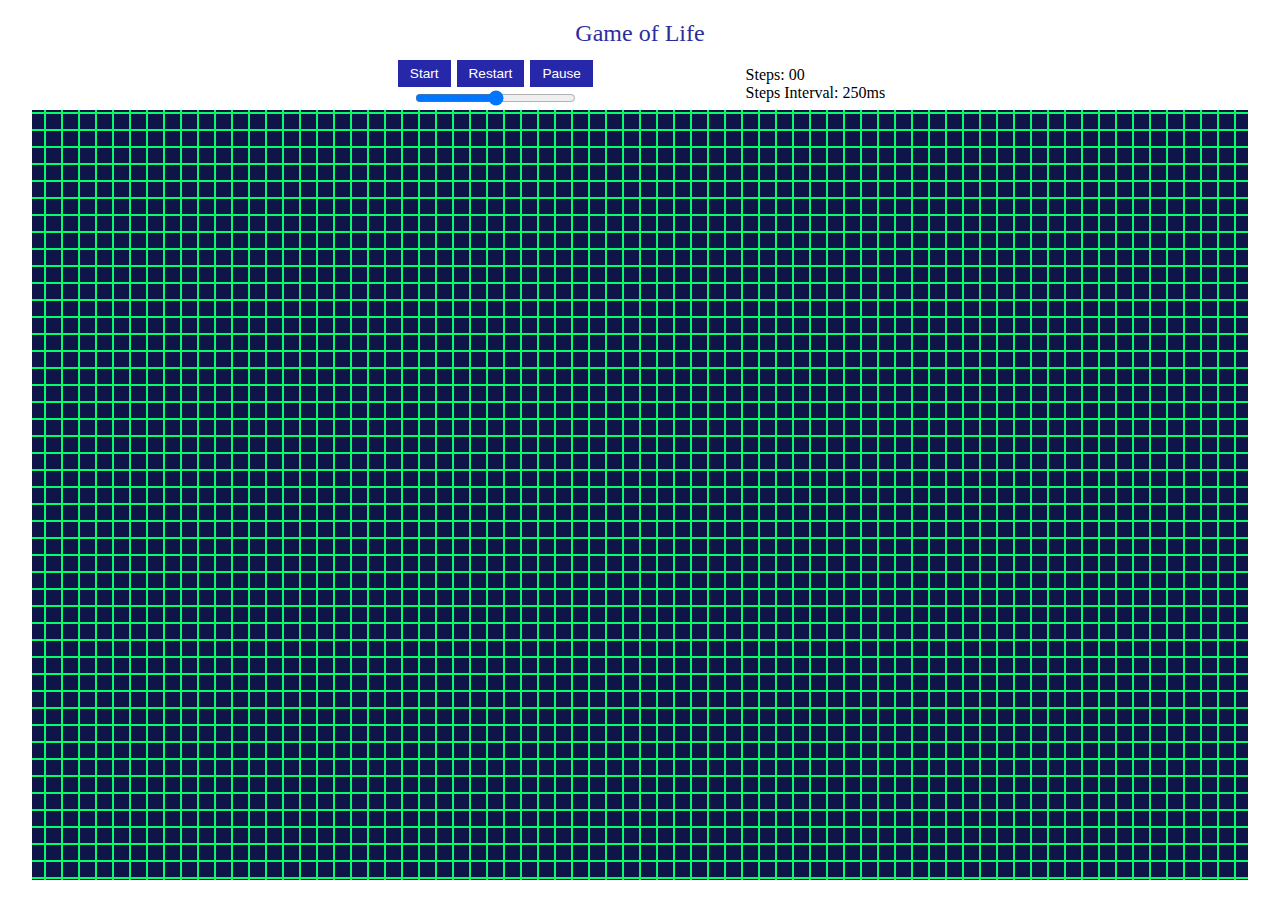
==== index.html @ 8b5fc4f6 ":fire: alpha 2-a" ====
<!DOCTYPE html>
<html lang="en">
  <head>
    <meta charset="UTF-8" />
    <meta http-equiv="X-UA-Compatible" content="IE=edge" />
    <meta name="viewport" content="width=device-width, initial-scale=1.0" />
    <title>Document</title>

    <link rel="stylesheet" href="./style.css" />
    <script defer src="./script.js"></script>
  </head>
  <body>
    <div class="control-panel">
      <div class="panel-hrd">Game of Life</div>

      <div class="panel-body">
        <div class="ctrl-btns">
          <div class="ctrl-btns-up">
            <button class="start ctrl-btn" onClick="handleGame('start')">
              <span>Start</span>
            </button>
            <button class="restart ctrl-btn" onClick="handleGame('reset')">
              <span>Restart</span>
            </button>
            <button
              class="updatePause ctrl-btn"
              id="play-pause"
              onClick="handleGame('play-pause')"
            >
              Pause
            </button>
          </div>

          <div class="ctrl-btns-down">
            <input
              type="range"
              name="interval-range"
              id="interval-range"
              min="10"
              max="2000"
              step="10"
              onchange="updateInterval(value)"
            />
          </div>
        </div>

        <!-- Counter -->
        <div class="panel-counter">
          <div class="stepd-counter">
            Steps: <span id="counter" class="counter">00</span>
          </div>
          <div class="steps-interval">
            Steps Interval:
            <span id="steps-interval" class="steps-interval">250</span>ms
          </div>
        </div>
      </div>
    </div>
    <div class="game-body">
      <div class="grids-container"></div>
    </div>
  </body>
</html>
---- style.css ----
* {
  padding: 0;
  margin: 0;
}

/* Control Panel */

.control-panel {
  /* background-color: red; */
  /* max-height: 130px; */
  display: flex;
  flex-direction: column;
  align-items: center;
}

.panel-hrd {
  text-align: center;
  margin: 20px auto 10px auto;
  font-size: 1.5em;
  font-weight: 400;
  color: rgb(45, 45, 160);
}

.ctrl-btns {
  display: flex;
  flex-direction: column;
  justify-content: center;
  align-items: center;
}

.ctrl-btns-up {
  display: flex;
  justify-content: center;
}

.ctrl-btns-down {
  /* background-color: red; */
  width: 100%;
  text-align: center;
}

.ctrl-btns-down input {
  width: 80%;
}

.ctrl-btn {
  background-color: rgb(39, 39, 170);
  color: white;
  max-width: 120px;
  margin: 3px;
  /* border-radius: 6px; */
  text-align: center;
  font-size: 0.85em;
  cursor: pointer;
  padding: 6px 12px;
  box-shadow: 0;
  border: 0;
}

.panel-body {
  /* background-color: yellow; */
  display: flex;
  flex-direction: row;
  flex-wrap: wrap;
  justify-content: space-around;
  align-items: center;
  width: 50%;
  /* padding: auto 50% auto 50%; */
}

/* Game body */

.game-body {
  /* background-color: yellow; */
  max-height: calc(100vh - 130px);
  overflow: hidden;
}

.grids-container {
  /* background-color: rgba(255, 99, 71, 0.527); */
  display: flex;
  flex-direction: column;
  justify-content: center;
  align-items: center;
  margin-top: -25%;
}

.grids-row {
  /* background-color: rgba(71, 151, 255, 0.845); */
  display: flex;
  flex-direction: row;
  justify-content: center;
  align-items: center;
  width: 95%;
  overflow: hidden;
}

.grid {
  background-color: rgb(15, 20, 73);
  height: 15px;
  min-width: 15px;
  /* margin: 1px; */
  cursor: pointer;
  box-shadow: 0 0px 10px -5px rgba(0, 0, 0, 0.3);
  border-radius: 0;
  border: 0.5px solid rgb(0, 255, 106);
}

.grid:active {
  background-color: red;
}

.grid:hover {
  background-color: rgba(255, 0, 0, 0.75);
}

.activated {
  background-color: rgb(20, 180, 150);
}
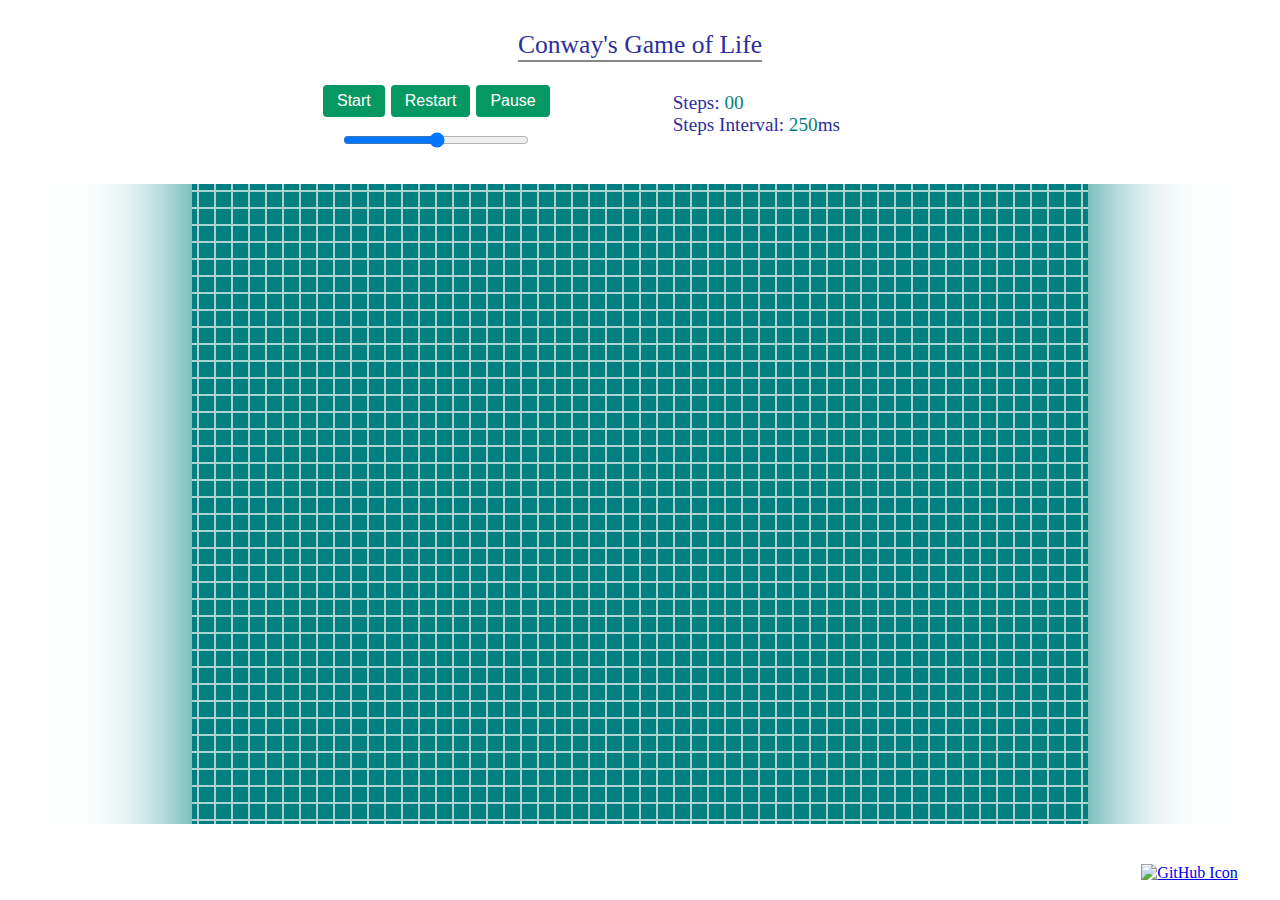
==== commit ece05026: ":zap: beta 1" ====
--- a/index.html
+++ b/index.html
@@ -4,6 +4,13 @@
     <meta charset="UTF-8" />
     <meta http-equiv="X-UA-Compatible" content="IE=edge" />
     <meta name="viewport" content="width=device-width, initial-scale=1.0" />
+    <meta
+      name="description"
+      content="It's a zero-player game (2D), means its evolution in determined by its initial state."
+    />
+    <meta name="keywords" content="game, game of life">
+    <meta name="author" content="Tasnim Zotder">
+
     <title>Document</title>
 
     <link rel="stylesheet" href="./style.css" />
@@ -11,7 +18,7 @@
   </head>
   <body>
     <div class="control-panel">
-      <div class="panel-hrd">Game of Life</div>
+      <div class="panel-hrd">Conway's Game of Life</div>
 
       <div class="panel-body">
         <div class="ctrl-btns">
@@ -46,10 +53,10 @@
 
         <!-- Counter -->
         <div class="panel-counter">
-          <div class="stepd-counter">
+          <div class="step-counter">
             Steps: <span id="counter" class="counter">00</span>
           </div>
-          <div class="steps-interval">
+          <div class="steps-interval-div">
             Steps Interval:
             <span id="steps-interval" class="steps-interval">250</span>ms
           </div>
@@ -59,5 +66,14 @@
     <div class="game-body">
       <div class="grids-container"></div>
     </div>
+
+    <div class="gh-icon">
+      <a href="https://github.com/tasnimzotder/" target="_blank"
+        ><img
+          alt="GitHub Icon"
+          src="https://img.icons8.com/fluent/48/000000/github.png"
+        />
+      </a>
+    </div>
   </body>
 </html>
--- a/style.css
+++ b/style.css
@@ -3,7 +3,10 @@
   margin: 0;
 }
 
-/* Control Panel */
+body {
+  height: 100vh;
+  overflow: hidden;
+}
 
 .control-panel {
   /* background-color: red; */
@@ -11,17 +14,20 @@
   display: flex;
   flex-direction: column;
   align-items: center;
+  margin-bottom: 2.5%;
 }
 
 .panel-hrd {
   text-align: center;
-  margin: 20px auto 10px auto;
-  font-size: 1.5em;
+  margin: 30px auto 20px auto;
+  font-size: 1.6em;
   font-weight: 400;
   color: rgb(45, 45, 160);
+  border-bottom: 2px solid rgb(134, 134, 134);
 }
 
 .ctrl-btns {
+  /* background-color: red; */
   display: flex;
   flex-direction: column;
   justify-content: center;
@@ -37,6 +43,7 @@
   /* background-color: red; */
   width: 100%;
   text-align: center;
+  /* margin-bottom: 10px; */
 }
 
 .ctrl-btns-down input {
@@ -44,45 +51,57 @@
 }
 
 .ctrl-btn {
-  background-color: rgb(39, 39, 170);
+  background-color: rgb(5, 152, 98);
   color: white;
   max-width: 120px;
   margin: 3px;
-  /* border-radius: 6px; */
+  margin-bottom: 15px;
+  border-radius: 4px;
   text-align: center;
-  font-size: 0.85em;
+  font-size: 1em;
   cursor: pointer;
-  padding: 6px 12px;
+  padding: 7px 14px;
   box-shadow: 0;
   border: 0;
 }
 
 .panel-body {
-  /* background-color: yellow; */
   display: flex;
   flex-direction: row;
   flex-wrap: wrap;
-  justify-content: space-around;
-  align-items: center;
+  justify-content: center;
+  align-items: start;
   width: 50%;
-  /* padding: auto 50% auto 50%; */
+}
+
+.panel-counter {
+  color: rgb(45, 45, 160);
+  margin: 10px auto;
+  font-size: 1.2em;
+}
+
+.panel-counter .counter,
+.panel-counter .steps-interval {
+  color: teal;
 }
 
 /* Game body */
 
 .game-body {
-  /* background-color: yellow; */
-  max-height: calc(100vh - 130px);
   overflow: hidden;
-}
-
-.grids-container {
-  /* background-color: rgba(255, 99, 71, 0.527); */
+  height: calc(100vh - 260px);
   display: flex;
   flex-direction: column;
   justify-content: center;
   align-items: center;
+}
+
+.grids-container {
   margin-top: -25%;
+  /* background-color: red; */
+  /* border: 10px solid rgb(188, 189, 189); */
+  box-shadow: 0 0 100px 0px teal;
+  width: 70%;
 }
 
 .grids-row {
@@ -91,19 +110,20 @@
   flex-direction: row;
   justify-content: center;
   align-items: center;
-  width: 95%;
+  /* width: 70%; */
   overflow: hidden;
 }
 
 .grid {
-  background-color: rgb(15, 20, 73);
+  /* background-color: rgb(15, 20, 73); */
+  background-color: teal;
   height: 15px;
   min-width: 15px;
   /* margin: 1px; */
   cursor: pointer;
   box-shadow: 0 0px 10px -5px rgba(0, 0, 0, 0.3);
   border-radius: 0;
-  border: 0.5px solid rgb(0, 255, 106);
+  border: 0.5px solid rgb(174, 209, 209);
 }
 
 .grid:active {
@@ -111,9 +131,23 @@
 }
 
 .grid:hover {
-  background-color: rgba(255, 0, 0, 0.75);
+  background-color: rgba(66, 27, 27, 0.75);
 }
 
 .activated {
-  background-color: rgb(20, 180, 150);
+  background-color: rgb(192, 0, 35);
 }
+
+/* github icon */
+
+.gh-icon {
+  position: absolute;
+  bottom: 2%;
+  right: 3.3%;
+}
+
+@media only screen and (max-width: 600px) {
+  .grids-row {
+    width: 90%;
+  }
+}
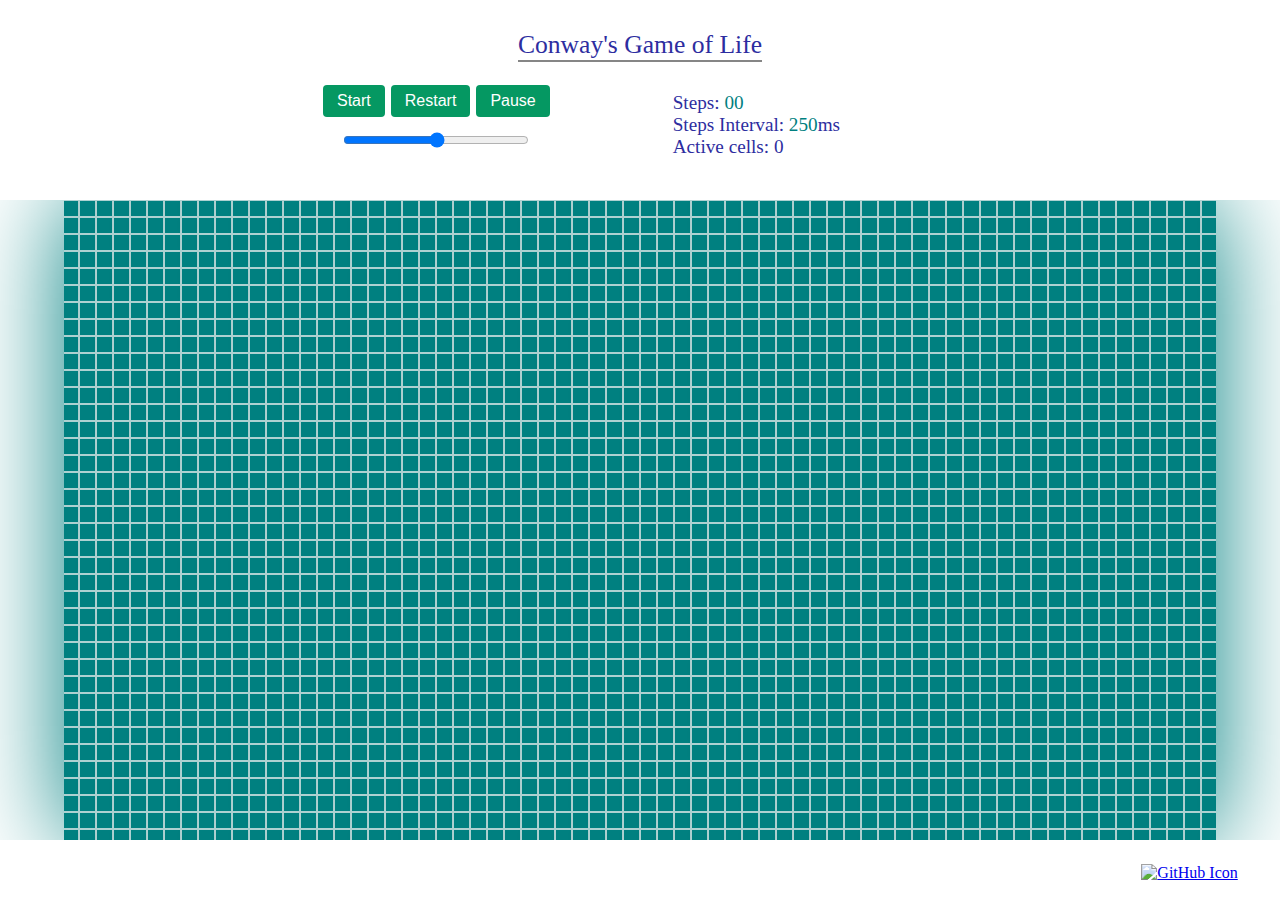
==== commit ce7722fb: ":sparkles: add active cells counter" ====
--- a/index.html
+++ b/index.html
@@ -1,79 +1,71 @@
 <!DOCTYPE html>
 <html lang="en">
-  <head>
-    <meta charset="UTF-8" />
-    <meta http-equiv="X-UA-Compatible" content="IE=edge" />
-    <meta name="viewport" content="width=device-width, initial-scale=1.0" />
-    <meta
-      name="description"
-      content="It's a zero-player game (2D), means its evolution in determined by its initial state."
-    />
-    <meta name="keywords" content="game, game of life">
-    <meta name="author" content="Tasnim Zotder">
 
-    <title>Document</title>
+<head>
+  <meta charset="UTF-8" />
+  <meta http-equiv="X-UA-Compatible" content="IE=edge" />
+  <meta name="viewport" content="width=device-width, initial-scale=1.0" />
+  <meta name="description"
+    content="It's a zero-player game (2D), means its evolution is determined by its initial state." />
+  <meta name="keywords" content="game, game of life" />
+  <meta name="author" content="Tasnim Zotder" />
 
-    <link rel="stylesheet" href="./style.css" />
-    <script defer src="./script.js"></script>
+  <title>Conway's Game of Life</title>
+
+  <link rel="stylesheet" href="./style.css" />
+  <script defer src="./script.js"></script>
   </head>
-  <body>
-    <div class="control-panel">
-      <div class="panel-hrd">Conway's Game of Life</div>
 
-      <div class="panel-body">
-        <div class="ctrl-btns">
-          <div class="ctrl-btns-up">
-            <button class="start ctrl-btn" onClick="handleGame('start')">
-              <span>Start</span>
-            </button>
-            <button class="restart ctrl-btn" onClick="handleGame('reset')">
-              <span>Restart</span>
-            </button>
-            <button
-              class="updatePause ctrl-btn"
-              id="play-pause"
-              onClick="handleGame('play-pause')"
-            >
-              Pause
-            </button>
+<body>
+  <div class="control-panel">
+    <div class="panel-hrd">Conway's Game of Life</div>
+
+    <div class="panel-body">
+      <div class="ctrl-btns">
+        <div class="ctrl-btns-up">
+          <button class="start ctrl-btn" onClick="handleGame('start')">
+            <span>Start</span>
+          </button>
+          <button class="restart ctrl-btn" onClick="handleGame('reset')">
+            <span>Restart</span>
+          </button>
+          <button class="updatePause ctrl-btn" id="play-pause" onClick="handleGame('play-pause')">
+            Pause
+          </button>
           </div>
 
-          <div class="ctrl-btns-down">
-            <input
-              type="range"
-              name="interval-range"
-              id="interval-range"
-              min="10"
-              max="2000"
-              step="10"
-              onchange="updateInterval(value)"
-            />
+        <div class="ctrl-btns-down">
+          <input type="range" name="interval-range" id="interval-range" min="10" max="2000" step="10"
+            onchange="updateInterval(value)" />
           </div>
+          </div>
+
+      <!-- Counter -->
+      <div class="panel-counter">
+        <div class="step-counter">
+          Steps: <span id="counter" class="counter">00</span>
         </div>
 
-        <!-- Counter -->
-        <div class="panel-counter">
-          <div class="step-counter">
-            Steps: <span id="counter" class="counter">00</span>
-          </div>
-          <div class="steps-interval-div">
-            Steps Interval:
-            <span id="steps-interval" class="steps-interval">250</span>ms
-          </div>
+        <div class="steps-interval-div">
+          Steps Interval:
+          <span id="steps-interval" class="steps-interval">250</span>ms
+        </div>
+        <div>
+          <span>Active cells:</span>
+          <span id="active-cells" class="active-cells">0</span>
         </div>
       </div>
+      </div>
+      </div>
+      <div class="game-body">
+        <div class="grids-container"></div>
+      </div>
+
+  <div class="gh-icon">
+    <a href="https://github.com/tasnimzotder/game-of-life/" target="_blank"><img alt="GitHub Icon"
+        src="https://img.icons8.com/fluent/48/000000/github.png" />
+    </a>
     </div>
-    <div class="game-body">
-      <div class="grids-container"></div>
-    </div>
+    </body>
 
-    <div class="gh-icon">
-      <a href="https://github.com/tasnimzotder/" target="_blank"
-        ><img
-          alt="GitHub Icon"
-          src="https://img.icons8.com/fluent/48/000000/github.png"
-        />
-      </a>
-    </div>
-  </body>
-</html>
+</html>--- a/style.css
+++ b/style.css
@@ -88,20 +88,27 @@
 /* Game body */
 
 .game-body {
-  overflow: hidden;
+  /* overflow: scroll;
   height: calc(100vh - 260px);
   display: flex;
   flex-direction: column;
   justify-content: center;
   align-items: center;
+/* overflow: scroll; */
+
+  overflow: hidden;
+  width: 100%;
 }
 
 .grids-container {
-  margin-top: -25%;
+  /* margin-top: -25%; */
   /* background-color: red; */
+  height: calc(100vh - 260px);
   /* border: 10px solid rgb(188, 189, 189); */
   box-shadow: 0 0 100px 0px teal;
-  width: 70%;
+  width: 90%;
+    overflow: scroll;
+    margin: auto;
 }
 
 .grids-row {
@@ -150,4 +157,4 @@
   .grids-row {
     width: 90%;
   }
-}
+}